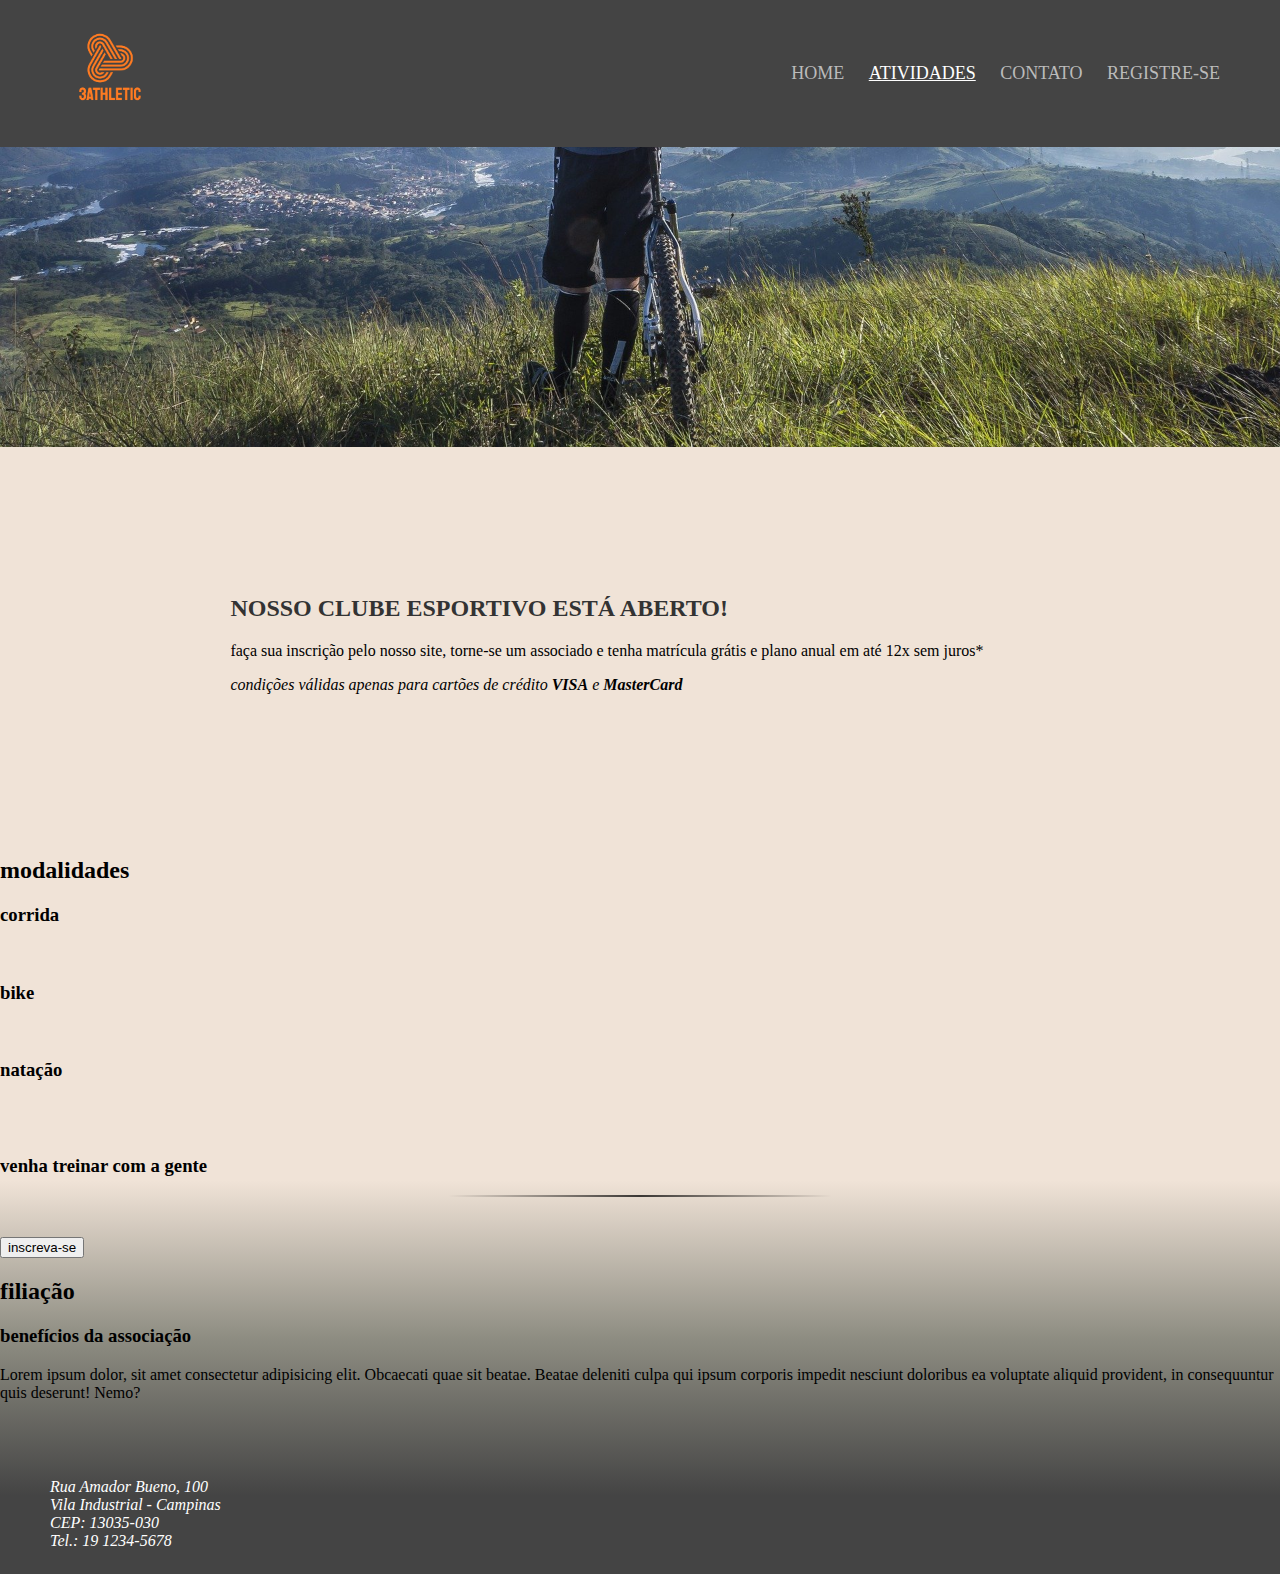
==== pages/atividades.html @ 6b450148 "commit V1" ====
<!DOCTYPE html>
<html lang="pr-br">

<head>
  <meta charset="UTF-8">
  <meta http-equiv="X-UA-Compatible" content="IE=edge">
  <meta name="viewport" content="width=device-width, initial-scale=1.0">
  <link rel="stylesheet" href="../css/index.css">
  <title>atividades</title>
</head>

<body id="pagina-atividades">
  <header>
    <h1>
      <img src="../images/logo_transparent.png" alt="logo da impresa">
    </h1>
    <nav>
      <ul>
        <li>
          <a href="../index.html">home</a>
        </li>
        <li>
          <a class="active" href="#">atividades</a>
        </li>
        <li>
          <a href="#">contato</a>
        </li>
        <li>
          <a href="#">registre-se</a>
        </li>
      </ul>
    </nav>
  </header>
  <section id="carousel">
    <img src="../images/bike/mtb5.jpg" alt="pagina atividades">
  </section>

  <main>
    <section>
      <h3>nosso clube esportivo está aberto!</h3>
      <p>faça sua inscrição pelo nosso site, torne-se um associado e tenha
        matrícula grátis e plano anual em até 12x sem juros*</p>
      <p>
        <em>condições válidas apenas para cartões de crédito
          <strong>VISA</strong> e <strong>MasterCard</strong></em>
      </p>
    </section>
  </main>

  <!-- div modalidades -->
  <div class="">
    <section>

      <h2>modalidades</h2>
      <article class="">
        <h3>corrida</h3>
        <img src="https://via.placeholder.com/150" alt="">
      </article>

      <article class="">
        <h3>bike</h3>
        <img src="https://via.placeholder.com/150" alt="">
      </article>

      <article class="">
        <h3>natação</h3>
        <img src="https://via.placeholder.com/150" alt="">
      </article>
    </section>
  </div>
  <!-- fim div modalidades -->
  <section>
    <aside class="">
      <img src="https://via.placeholder.com/250x350" alt="">
    </aside>

    <div class="">
      <h3>venha treinar com a gente</h3>
      <hr>
      <button type="button" name="inscreva-se">inscreva-se</button>
    </div>
  </section>

  <section>
    <article class="">
      <h2>filiação</h2>
      <h3>benefícios da associação</h3>
      <p>Lorem ipsum dolor, sit amet consectetur adipisicing elit. Obcaecati
        quae sit beatae. Beatae deleniti culpa qui ipsum corporis impedit nesciunt
        doloribus ea voluptate aliquid provident, in consequuntur quis deserunt!
        Nemo?</p>

      <div class="">
        <a href="#">
          <img src="https://via.placeholder.com/50" alt="">
        </a>
      </div>
    </article>

    <div class="">
      <img src="https://via.placeholder.com/200" alt="">
    </div>
  </section>
  <footer>
    <address class="">
      Rua Amador Bueno, 100 <br>
      Vila Industrial - Campinas <br>
      CEP: 13035-030 <br>
      Tel.: 19 1234-5678
    </address>
  </footer>
</body>

</html>
---- css/index.css ----
img {
  max-width: 100%;
}

body {
  margin: 0;
  padding: 0;
  background: rgb(240, 227, 215);
}

#pagina-atividades {
  background: rgb(226,225,202);
  background: linear-gradient(rgba(240,227,215,1) 75%, rgba(142,141,130,1) 85%, rgba(68,68,68,1) 95%);
}

header {
  position: sticky;
  top: 0;
  background: rgb(68, 68, 68);
  height: auto;
  padding: 0 50px;
  display: flex;
  justify-content: space-between;
  align-items: center;
}

header img {
  width: 120px;
}

nav li {
  display: inline;
  font-size: 18px
}

nav a {
  padding: 0 10px;
  text-decoration: none;
  color: #bbb;
  text-transform: uppercase;
  transition: all 0.5s;
}

nav a:hover {
  color: white;
  font-size: 19px!important;
  transition: all 0.5s;
}

nav a.active {
  text-decoration: underline;
  color: white;
}

nav a.active:hover {
  font-size: 18px!important;
}

#carousel {
  height: 300px
}

#carousel img{
  max-height: 100%;
  width: 100%;
  object-fit: cover;
  object-position: bottom;
}

main {
  background: #f0e3d7;
  padding: 10%;
}

main section {
  margin: 0 auto;
  width: 80%;
}

main h2,
main h3 {
  color: #333;
  text-transform: uppercase;
  font-size: 30px;
  margin: 20px 0;
}

main h3 {
  font-size: 24px;
}

hr {
  margin: 5px auto 40px;
  width: 30%;
  border: 0;
  height: 2px;
  background-image: linear-gradient(
      to right,
      rgba(255, 0, 255, 0),
      rgba(0, 0, 0, 0.75),
      rgba(255, 0, 255, 0)
    );
}

.atividades {
  display: flex;
  justify-content: space-around;
  gap: 50px;
}

.atividades div img {
  width: 100%;
  transition: all 0.3s;
}

.atividades div img:hover {
  transform: scale(1.05);
  transition: all 0.3s;
}

.saiba-mais {
  color: white;
  text-align: center;
  padding: 10px 20px;
  margin-top: 30px;
  font-size: 18px;
  border-radius: 7px;
  background-color: blue;
  border: solid 2px white;
  width: 150px;
  cursor: pointer;
  display: inline-block;
  transition: all 0.5s;
}

.saiba-mais:hover {
  color: blue;
  background: white;
  border: solid 2px blue;
  transition: all 0.5s;
}

footer {
  height: 120px;
  padding: 0 50px;
  display: flex;
  align-items: center;
}

footer.no_gradient {
  background: #444;
}

footer address {
  color: white;
}
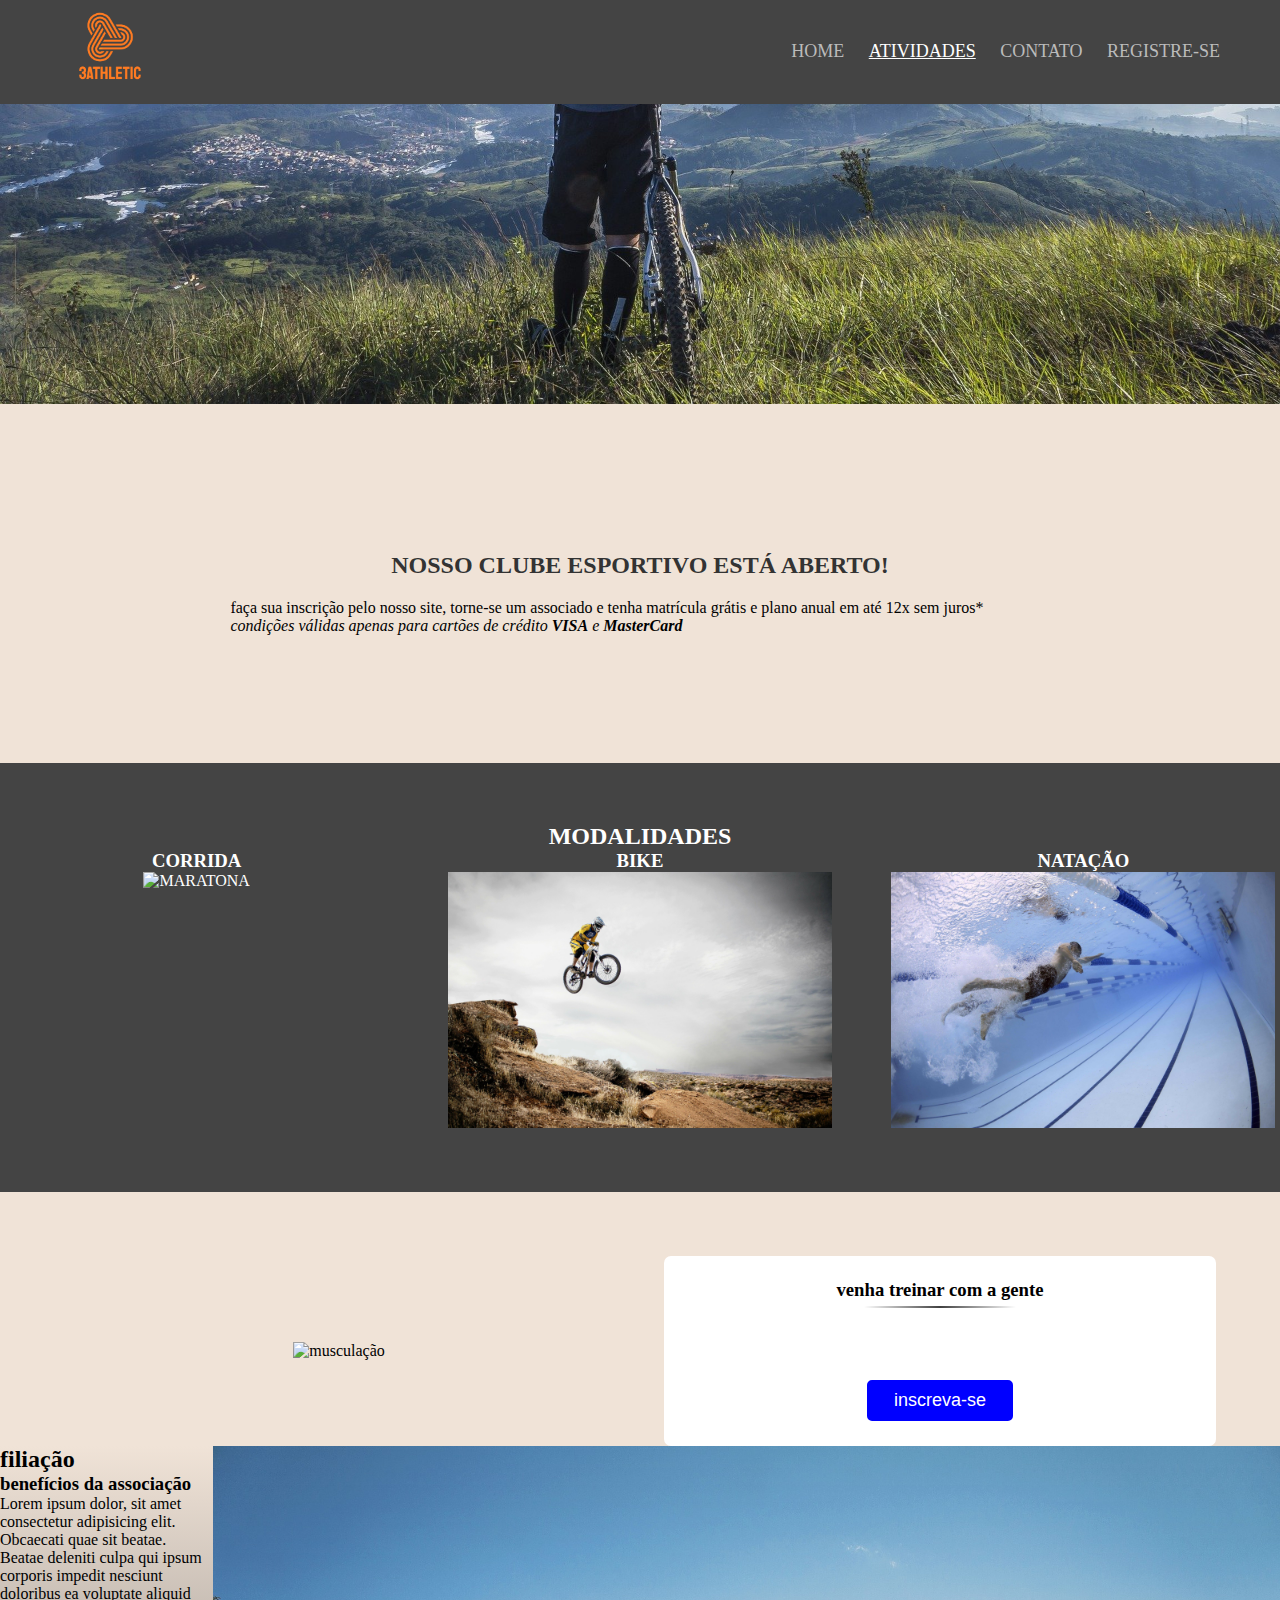
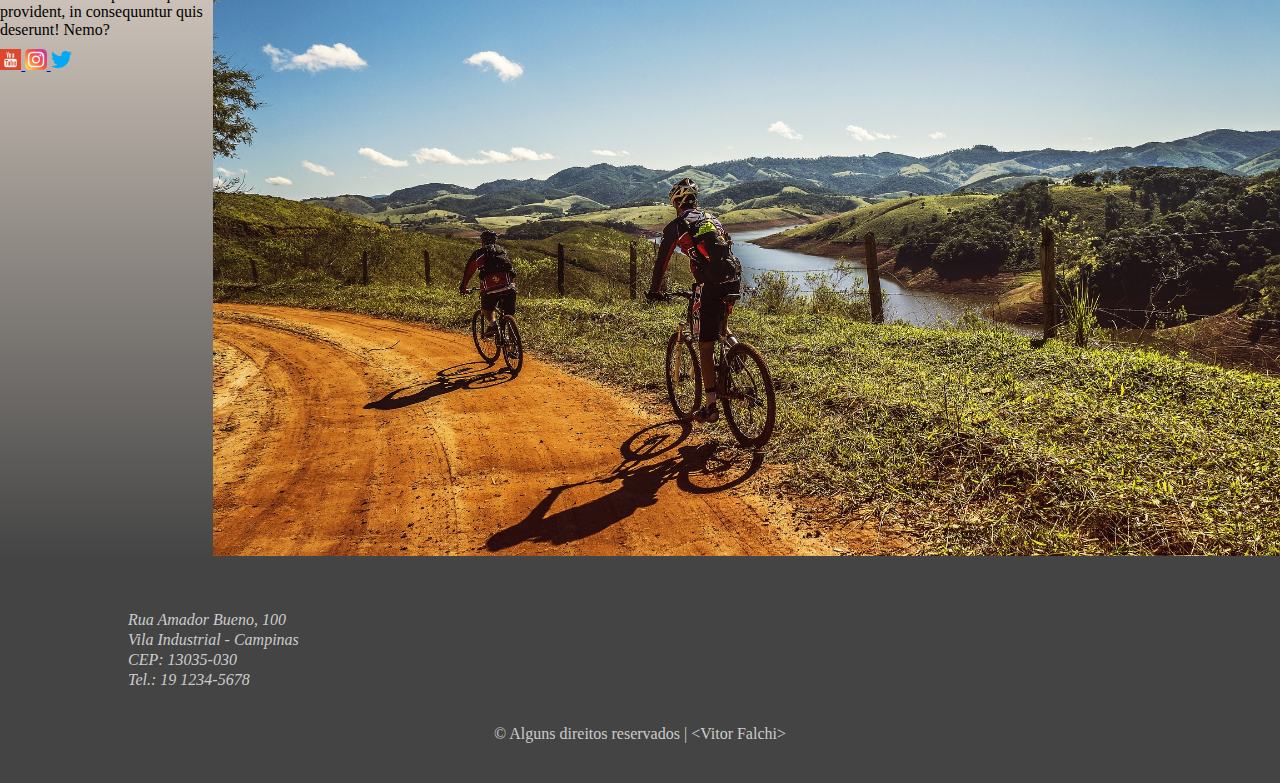
==== commit e4f06f90: "Aula - Sexta Feira" ====
--- a/pages/atividades.html
+++ b/pages/atividades.html
@@ -9,7 +9,7 @@
   <title>atividades</title>
 </head>
 
-<body id="pagina-atividades">
+<body>
   <header>
     <h1>
       <img src="../images/logo_transparent.png" alt="logo da impresa">
@@ -48,41 +48,41 @@
   </main>
 
   <!-- div modalidades -->
-  <div class="">
-    <section>
+  <div class="atividades-container">
+    <h2>modalidades</h2>
+    <section class="atividades">
 
-      <h2>modalidades</h2>
-      <article class="">
+      <article>
         <h3>corrida</h3>
-        <img src="https://via.placeholder.com/150" alt="">
+        <img src="../images/run/maratona.jpg" alt="maratona">
       </article>
 
-      <article class="">
+      <article>
         <h3>bike</h3>
-        <img src="https://via.placeholder.com/150" alt="">
+        <img src="../images/bike/mtb1.jpg" alt="MTB">
       </article>
 
-      <article class="">
+      <article>
         <h3>natação</h3>
-        <img src="https://via.placeholder.com/150" alt="">
+        <img src="../images/aqua/natacao1.jpg" alt="natação">
       </article>
     </section>
   </div>
   <!-- fim div modalidades -->
-  <section>
-    <aside class="">
-      <img src="https://via.placeholder.com/250x350" alt="">
+  <section class="faca-parte">
+    <aside>
+      <img src="../images/musculacao1.jpg" alt="musculação">
     </aside>
 
-    <div class="">
+    <div class="faca-parte-cta">
       <h3>venha treinar com a gente</h3>
       <hr>
-      <button type="button" name="inscreva-se">inscreva-se</button>
+      <button class="saiba-mais" type="button" name="inscreva-se">inscreva-se</button>
     </div>
   </section>
 
-  <section>
-    <article class="">
+  <section class="filiacao">
+    <article>
       <h2>filiação</h2>
       <h3>benefícios da associação</h3>
       <p>Lorem ipsum dolor, sit amet consectetur adipisicing elit. Obcaecati
@@ -90,15 +90,21 @@
         doloribus ea voluptate aliquid provident, in consequuntur quis deserunt!
         Nemo?</p>
 
-      <div class="">
+      <div class="redes-sociais">
         <a href="#">
-          <img src="https://via.placeholder.com/50" alt="">
+          <img src="../images/icones/youtube.png" alt="canal youtube">
+        </a>
+        <a href="#">
+          <img src="../images/icones/instagram.png" alt="perfil instagram">
+        </a>
+        <a href="#">
+          <img src="../images/icones/twitter.png" alt="perfil twitter">
         </a>
       </div>
     </article>
 
-    <div class="">
-      <img src="https://via.placeholder.com/200" alt="">
+    <div>
+      <img src="../images/bike/mtb6.jpg" alt="bike">
     </div>
   </section>
   <footer>
@@ -108,6 +114,7 @@
       CEP: 13035-030 <br>
       Tel.: 19 1234-5678
     </address>
+    <p> &copy; Alguns direitos reservados | &lt;Vitor Falchi&gt;</p>
   </footer>
 </body>
 
--- a/css/index.css
+++ b/css/index.css
@@ -1,16 +1,17 @@
+*,
+*:before,
+*:after {
+  box-sizing: border-box;
+  margin: 0;
+  padding: 0;
+}
+
 img {
   max-width: 100%;
 }
 
 body {
-  margin: 0;
-  padding: 0;
   background: rgb(240, 227, 215);
-}
-
-#pagina-atividades {
-  background: rgb(226,225,202);
-  background: linear-gradient(rgba(240,227,215,1) 75%, rgba(142,141,130,1) 85%, rgba(68,68,68,1) 95%);
 }
 
 header {
@@ -22,6 +23,7 @@
   display: flex;
   justify-content: space-between;
   align-items: center;
+  z-index: 10;
 }
 
 header img {
@@ -43,7 +45,7 @@
 
 nav a:hover {
   color: white;
-  font-size: 19px!important;
+  font-size: 19px !important;
   transition: all 0.5s;
 }
 
@@ -53,14 +55,14 @@
 }
 
 nav a.active:hover {
-  font-size: 18px!important;
+  font-size: 18px !important;
 }
 
 #carousel {
   height: 300px
 }
 
-#carousel img{
+#carousel img {
   max-height: 100%;
   width: 100%;
   object-fit: cover;
@@ -81,6 +83,7 @@
 main h3 {
   color: #333;
   text-transform: uppercase;
+  text-align: center;
   font-size: 30px;
   margin: 20px 0;
 }
@@ -94,12 +97,18 @@
   width: 30%;
   border: 0;
   height: 2px;
-  background-image: linear-gradient(
-      to right,
+  background-image: linear-gradient(to right,
       rgba(255, 0, 255, 0),
       rgba(0, 0, 0, 0.75),
-      rgba(255, 0, 255, 0)
-    );
+      rgba(255, 0, 255, 0));
+}
+
+.atividades-container {
+  background: #444;
+  text-align: center;
+  color: #fff;
+  text-transform: uppercase;
+  padding: 60px 0;
 }
 
 .atividades {
@@ -108,14 +117,27 @@
   gap: 50px;
 }
 
-.atividades div img {
+.atividades div img,
+.atividades article img {
   width: 100%;
   transition: all 0.3s;
 }
 
-.atividades div img:hover {
+.atividades article {
+  width: 30%;
+}
+
+.atividades div img:hover,
+.atividades article img:hover {
   transform: scale(1.05);
   transition: all 0.3s;
+}
+
+.center {
+  margin: auto;
+  display: flex;
+  justify-content: center;
+  align-items: center;
 }
 
 .saiba-mais {
@@ -140,17 +162,125 @@
   transition: all 0.5s;
 }
 
+.empresa i {
+  font-size: 40px;
+  margin-bottom: 10px;
+}
+
+.empresa {
+  display: flex;
+  justify-content: space-between;
+  padding: 250px 10% 100px;
+  background-image: url(../images/crossfit1.jpg);
+  background-size: 110%;
+}
+
+.empresa article {
+  background: #ef7a2e;
+  border-radius: 10px;
+  border: solid #ccc 1px;
+  text-align: center;
+  margin: 0 10px;
+  padding: 30px 15px
+}
+
+.empresa p {
+  text-align: left;
+  margin-top: 10px;
+}
+
+.motivacao {
+  display: flex;
+  justify-content: center;
+  padding: 100px 0;
+}
+
+.motivacao div {
+  display: flex;
+  width: 50%;
+  justify-content: center;
+}
+
+.motivacao aside {
+  width: 50%;
+  padding: 0 5%;
+}
+
+.motivacao div img {
+  width: 60%;
+  object-fit: cover;
+}
+
+.motivacao h3 {
+  text-transform: uppercase;
+  font-size: 26px;
+}
+
+.motivacao p {
+  line-height: 22px;
+}
+
+.vantagem {
+  width: auto;
+}
+
 footer {
-  height: 120px;
-  padding: 0 50px;
+  background: #444;
+  color: #ccc;
+}
+
+footer address {
+  line-height: 20px;
+  padding: 50px 10% 20px;
+}
+
+footer p {
+  margin: 0;
+  margin-top: 15px;
+  text-align: center;
+  padding-bottom: 40px;
+}
+
+/* atividades.html */
+.faca-parte {
   display: flex;
   align-items: center;
-}
-
-footer.no_gradient {
-  background: #444;
-}
-
-footer address {
-  color: white;
-}
+  text-align: center;
+  gap: 50px;
+  padding: 5% 5% 0;
+}
+
+.faca-parte aside,
+.faca-parte div {
+  width: 50%;
+}
+
+.faca-parte-cta {
+  background: white;
+  border-radius: 7px;
+  border: #ccc;
+  padding: 2%;
+}
+
+.faca-parte-cta h3 {
+  font: 24px;
+  word-wrap: break-word;
+}
+
+.filiacao {
+  display: flex;
+  justify-content: space-around;
+  background-image: linear-gradient(to bottom,
+      rgb(240, 227, 215),
+      #444);
+}
+
+.filiacao article {
+  width: 30%;
+}
+
+.redes-sociais img {
+  width: 10%;
+  margin-top: 10px;
+  cursor: pointer;
+}
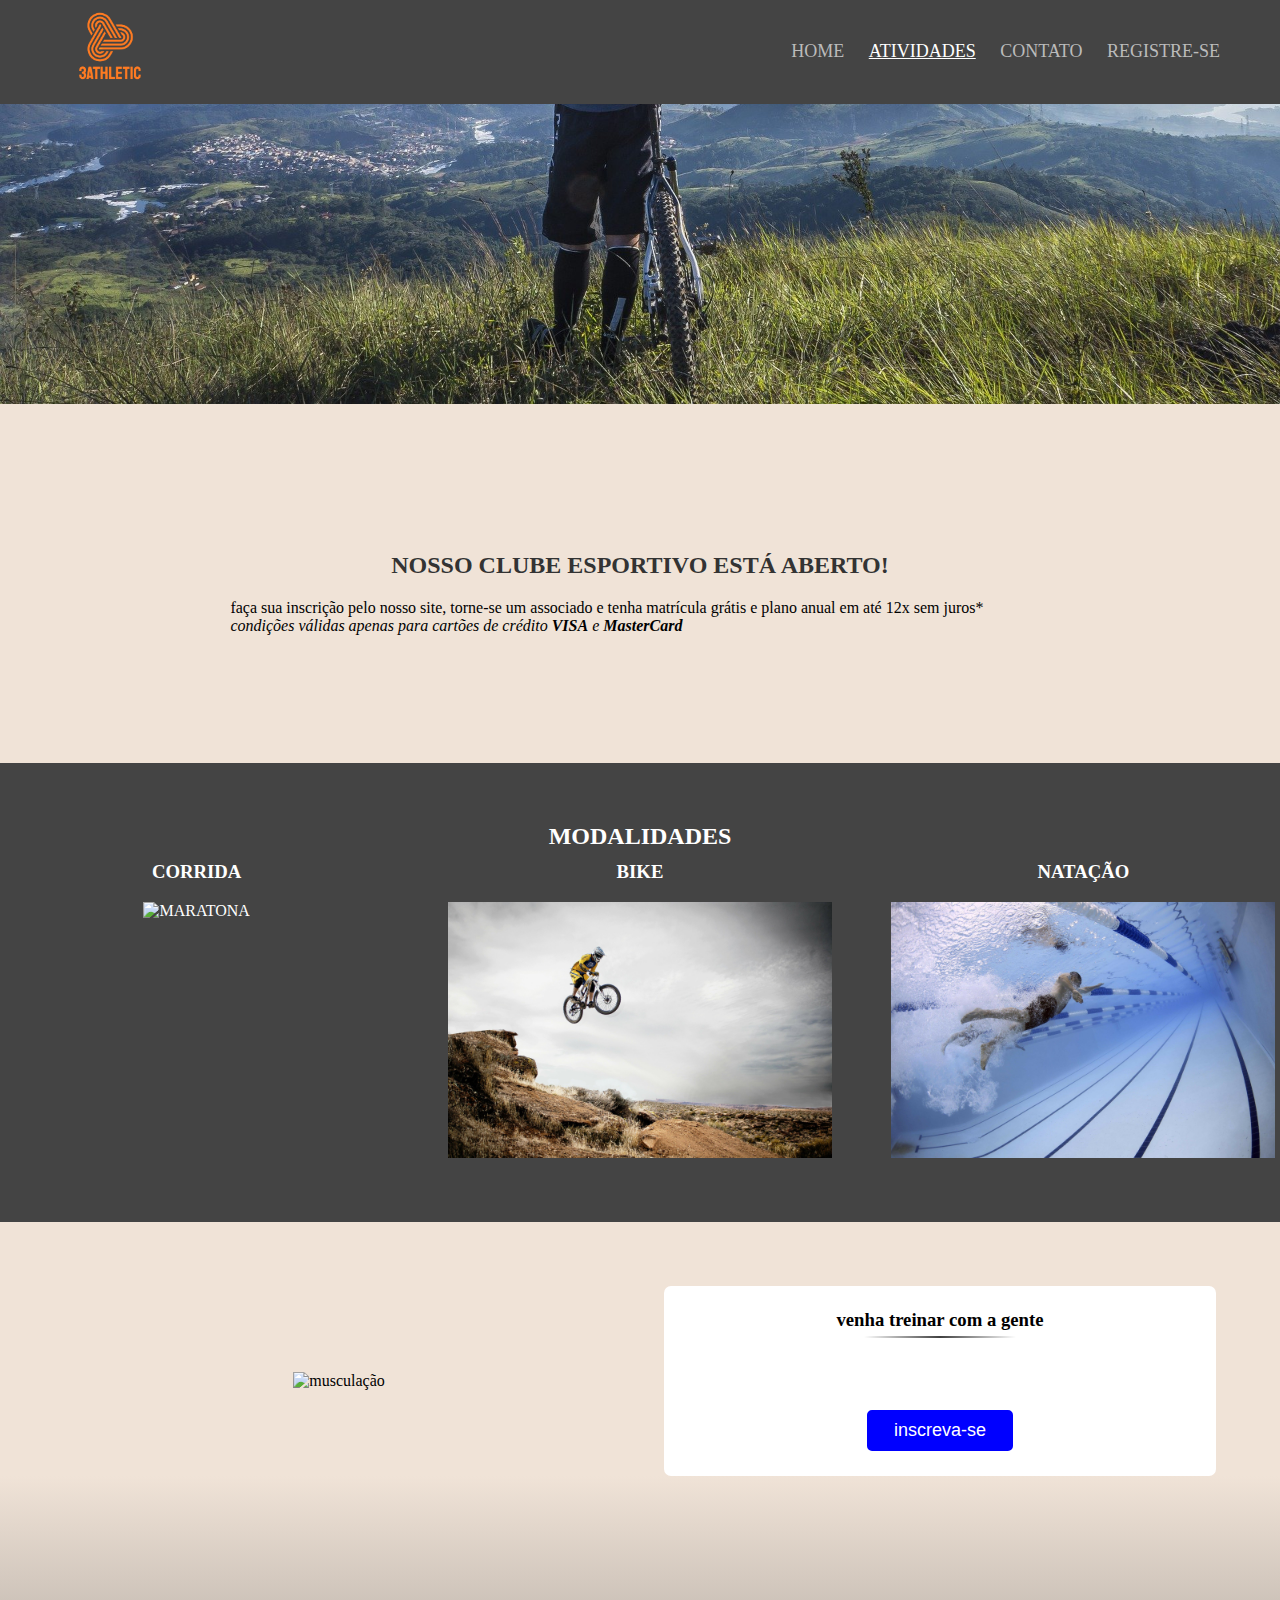
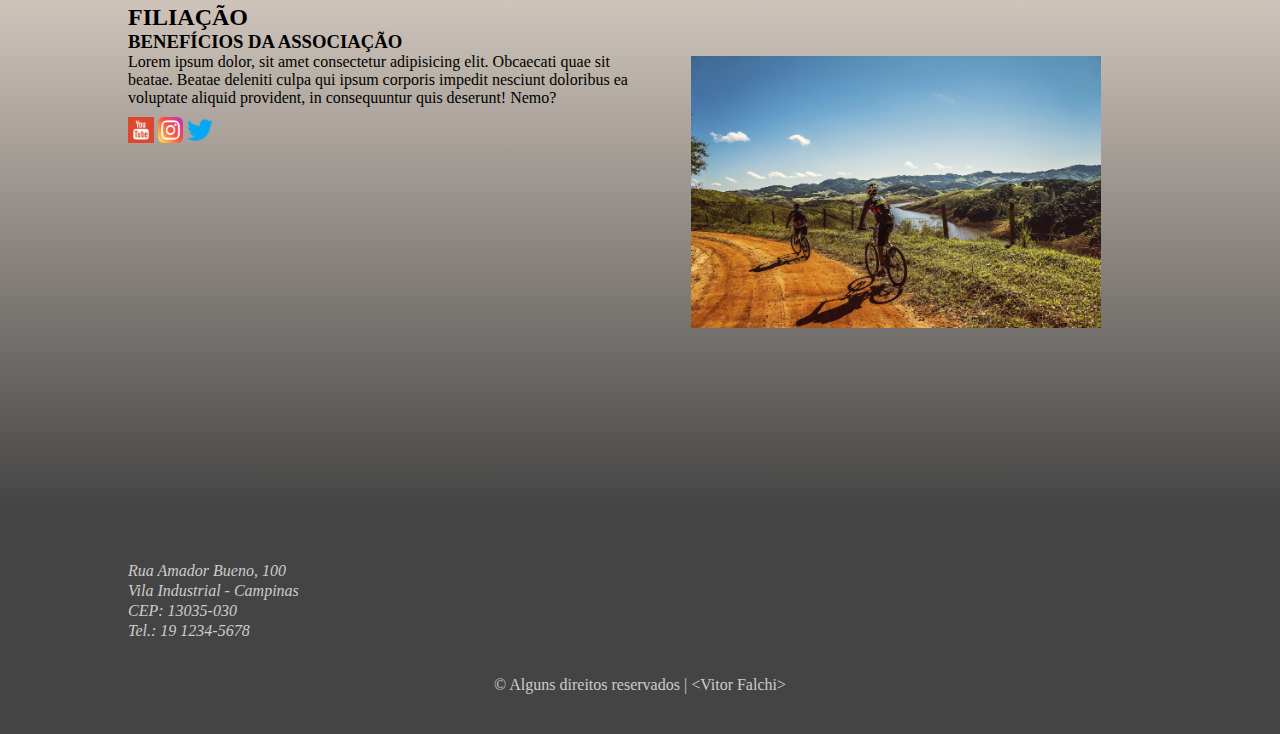
==== commit 23901eeb: "Aula - Segunda Feira - Segunda Semana" ====
--- a/pages/atividades.html
+++ b/pages/atividades.html
@@ -6,6 +6,7 @@
   <meta http-equiv="X-UA-Compatible" content="IE=edge">
   <meta name="viewport" content="width=device-width, initial-scale=1.0">
   <link rel="stylesheet" href="../css/index.css">
+  <link rel="stylesheet" href="../css/menu-mobile.css">
   <title>atividades</title>
 </head>
 
@@ -14,6 +15,11 @@
     <h1>
       <img src="../images/logo_transparent.png" alt="logo da impresa">
     </h1>
+
+    <input type="checkbox" id="control-nav">
+    <label for="control-nav" class="control-nav"></label>
+    <label for="control-nav" class="control-nav-close"></label>
+
     <nav>
       <ul>
         <li>
@@ -91,15 +97,9 @@
         Nemo?</p>
 
       <div class="redes-sociais">
-        <a href="#">
-          <img src="../images/icones/youtube.png" alt="canal youtube">
-        </a>
-        <a href="#">
-          <img src="../images/icones/instagram.png" alt="perfil instagram">
-        </a>
-        <a href="#">
-          <img src="../images/icones/twitter.png" alt="perfil twitter">
-        </a>
+        <a href="https://youtube.com" target="_blank"><img src="../images/icones/youtube.png" alt="canal youtube"></a>
+        <a href="https://instagram.com" target="_blank"><img src="../images/icones/instagram.png" alt="perfil instagram"></a>
+        <a href="https://twitter.com" target="_blank"><img src="../images/icones/twitter.png" alt="perfil twitter"></a>
       </div>
     </article>
 
--- a/css/index.css
+++ b/css/index.css
@@ -119,6 +119,7 @@
 
 .atividades div img,
 .atividades article img {
+  padding-top: 5%;
   width: 100%;
   transition: all 0.3s;
 }
@@ -131,6 +132,10 @@
 .atividades article img:hover {
   transform: scale(1.05);
   transition: all 0.3s;
+}
+
+.atividades article h3 {
+  padding-top: 3%;
 }
 
 .center {
@@ -242,6 +247,7 @@
 }
 
 /* atividades.html */
+
 .faca-parte {
   display: flex;
   align-items: center;
@@ -273,10 +279,21 @@
   background-image: linear-gradient(to bottom,
       rgb(240, 227, 215),
       #444);
-}
-
+      padding: 10%;
+}
+
+.filiacao div,
 .filiacao article {
-  width: 30%;
+  width: 50%;
+}
+
+.filiacao article+div img {
+  padding: 10%;
+}
+
+.filiacao h2,
+.filiacao h3 {
+  text-transform: uppercase;
 }
 
 .redes-sociais img {
@@ -284,3 +301,69 @@
   margin-top: 10px;
   cursor: pointer;
 }
+
+/* Telas abaixo de 930px */
+@media screen and (max-width: 930px) {
+  .atividades {
+    flex-direction: column;
+    width: 80%;
+    margin: 10% auto 5%;
+    align-items: center;
+  }
+
+  .atividades div {
+    margin-top: 5%;
+  }
+
+  .atividades article {
+    width: 50%;
+  }
+
+  .empresa {
+    background-image: none;
+    flex-direction: column;
+    margin: 0 auto;
+    max-width: 60%;
+    justify-content: center;
+  }
+
+  .empresa article {
+    text-align: center;
+  }
+
+  .empresa p {
+    max-width: 50%;
+    margin: auto;
+    padding-top: 10%;
+  }
+}
+
+@media screen and (max-width: 599px) {
+  #carousel {
+    height: 250px;
+  }
+
+  .faca-parte,
+  .filiacao {
+    flex-direction: column;
+  }
+
+  .filiacao {
+    padding: 10% 0;
+    justify-content: center;
+  }
+
+  .filiacao article,
+  .filiacao div {
+    width: 75%;
+    margin: auto;
+  }
+
+  .filiacao article+div img {
+    padding: 5%;
+  }
+
+  .redes-sociais {
+    text-align: center;
+  }
+}
--- a/css/menu-mobile.css
+++ b/css/menu-mobile.css
@@ -0,0 +1,38 @@
+input#control-nav {
+  visibility: hidden;
+  opacity: 0;
+}
+
+@media screen and (max-width: 599px) {
+  header .control-nav {
+    position: absolute;
+    right: 20px;
+    top: 40;
+    display: block;
+    width: 30px;
+    padding: 5px 0;
+    border: solid #fff;
+    border-width: 3px 0;
+    cursor: pointer;
+    z-index: 3;
+  }
+
+  header .control-nav:before {
+    background: #fff;
+    display: block;
+    height: 2px;
+    content: '';
+  }
+
+  header.control-nav-close {
+    position: fixed;
+    top: 0;
+    bottom: 0;
+    right: 0;
+    left: 0;
+    display: block;
+    z-index: 1;
+    background: rgba(0,0,0,0.4);
+    transform: translate(100%, 0);
+  }
+}
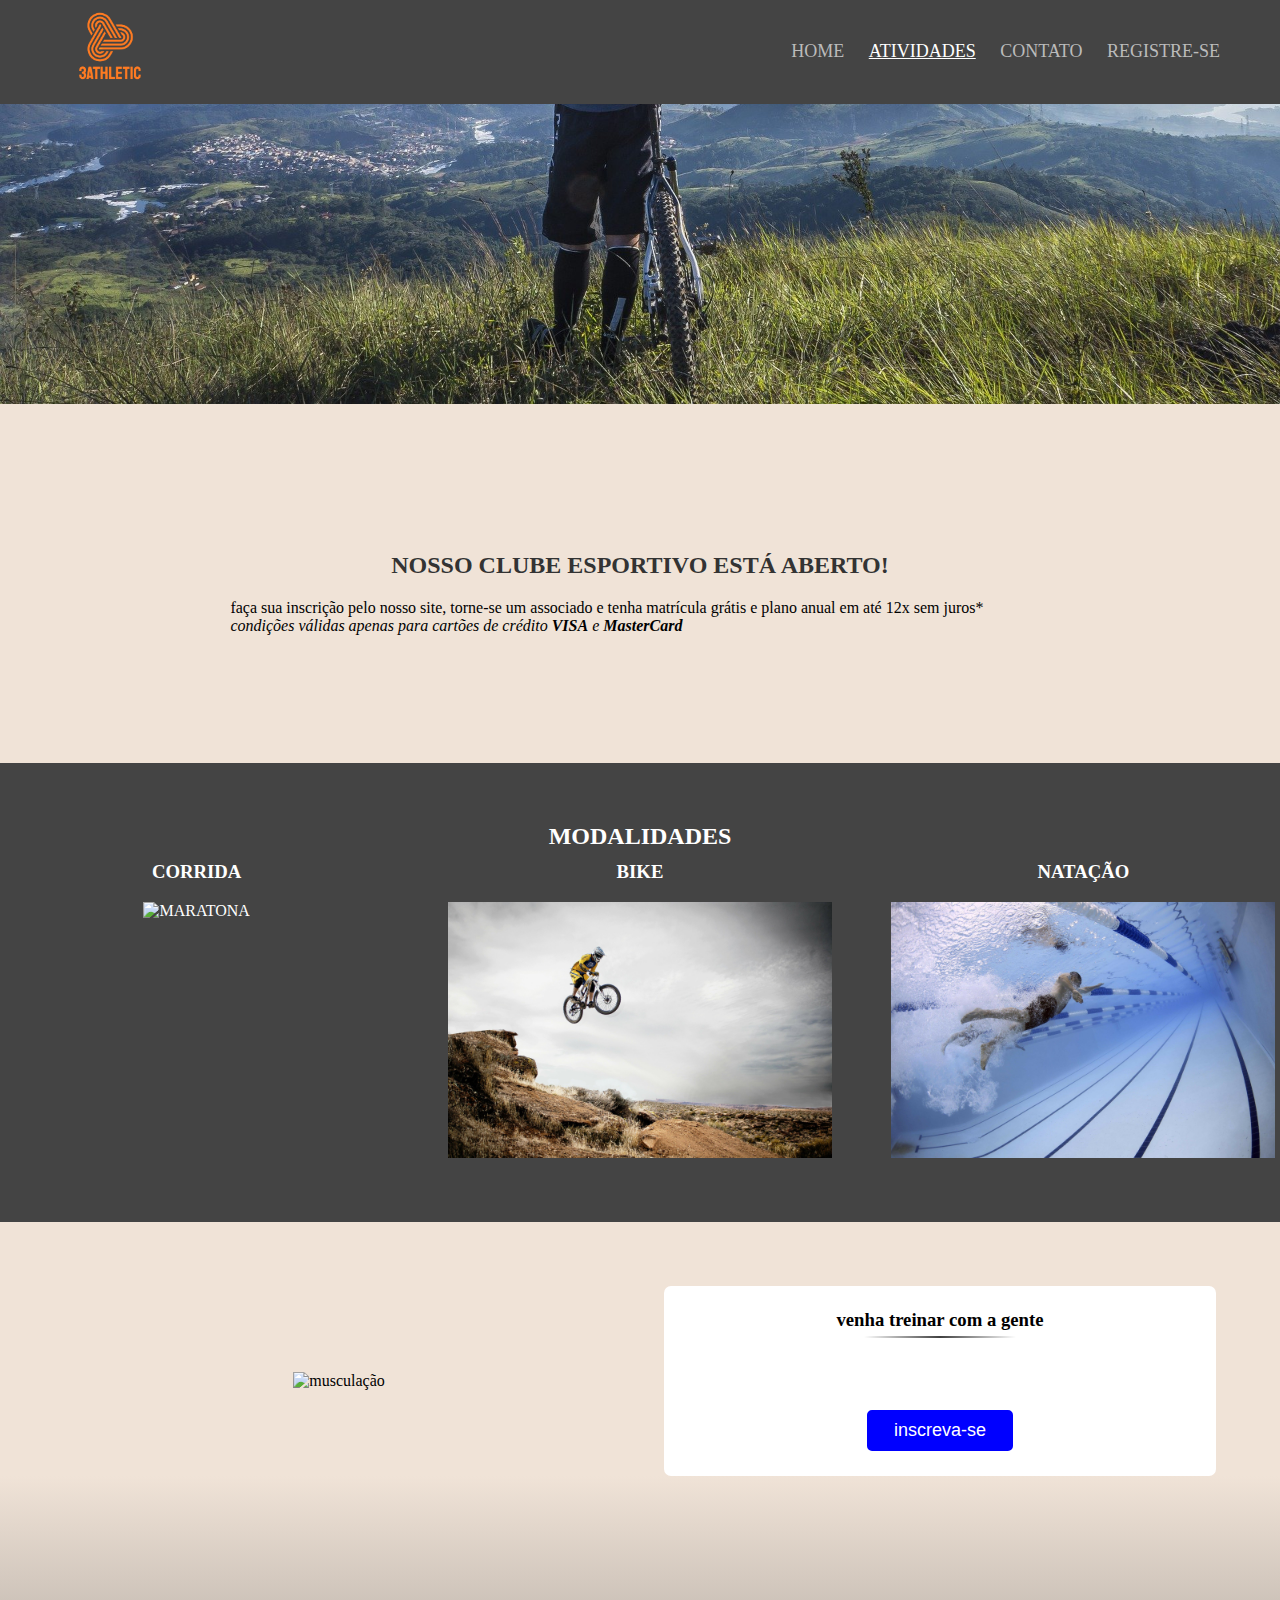
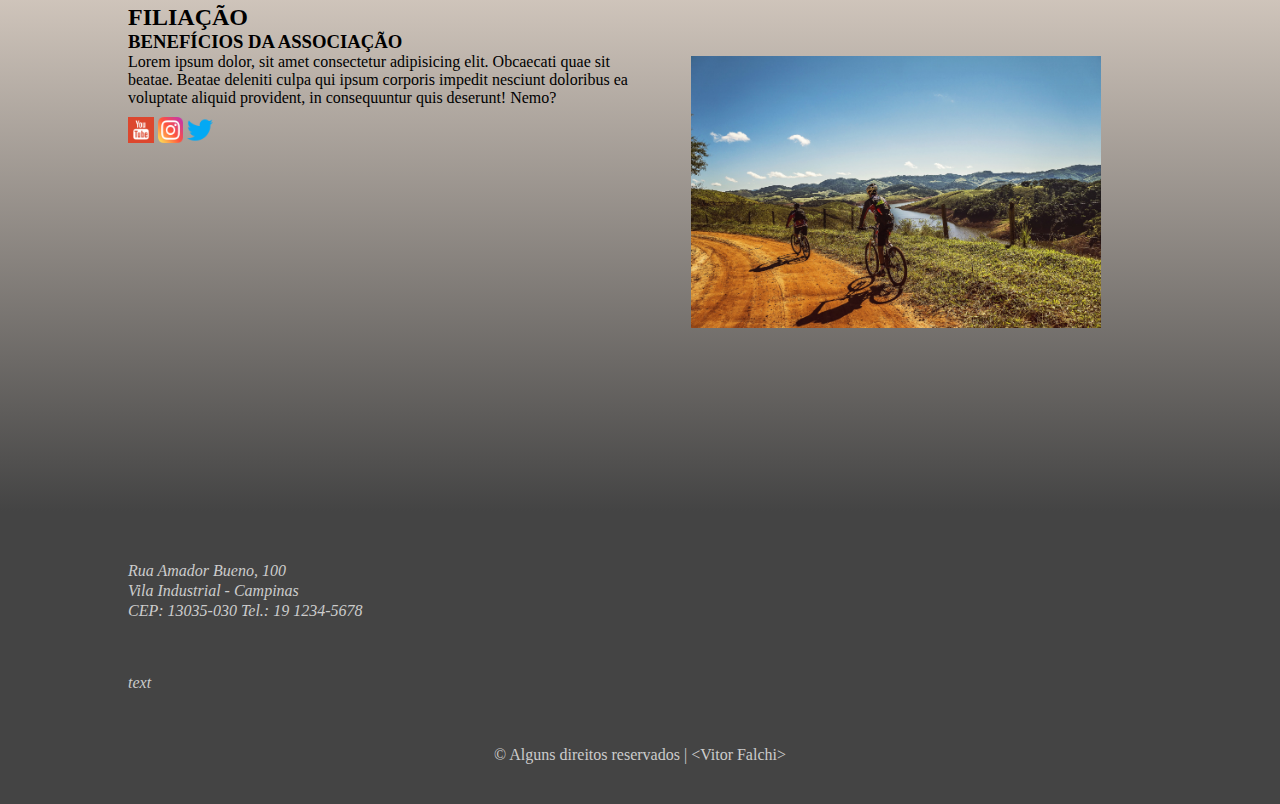
==== commit 043c76a9: "Aula - Terça Feira - Segunda Semana" ====
--- a/pages/atividades.html
+++ b/pages/atividades.html
@@ -7,7 +7,6 @@
   <meta name="viewport" content="width=device-width, initial-scale=1.0">
   <link rel="stylesheet" href="../css/index.css">
   <link rel="stylesheet" href="../css/menu-mobile.css">
-  <title>atividades</title>
 </head>
 
 <body>
@@ -32,7 +31,7 @@
           <a href="#">contato</a>
         </li>
         <li>
-          <a href="#">registre-se</a>
+          <a href="registro.html">registre-se</a>
         </li>
       </ul>
     </nav>
@@ -111,11 +110,15 @@
     <address class="">
       Rua Amador Bueno, 100 <br>
       Vila Industrial - Campinas <br>
-      CEP: 13035-030 <br>
+      CEP: 13035-030
       Tel.: 19 1234-5678
+      <div id="clock">text</div>
     </address>
+    <br>
     <p> &copy; Alguns direitos reservados | &lt;Vitor Falchi&gt;</p>
   </footer>
+
+  <script src="../script/clock.js" charset="utf-8"></script>
 </body>
 
 </html>
--- a/css/index.css
+++ b/css/index.css
@@ -246,6 +246,10 @@
   padding-bottom: 40px;
 }
 
+#clock {
+  padding-top: 5%;
+}
+
 /* atividades.html */
 
 .faca-parte {
@@ -323,7 +327,7 @@
     background-image: none;
     flex-direction: column;
     margin: 0 auto;
-    max-width: 60%;
+    max-width: 70%;
     justify-content: center;
   }
 
@@ -366,4 +370,8 @@
   .redes-sociais {
     text-align: center;
   }
-}
+
+  .empresa {
+    max-width: 90%
+  }
+}
--- a/css/menu-mobile.css
+++ b/css/menu-mobile.css
@@ -3,7 +3,7 @@
   opacity: 0;
 }
 
-@media screen and (max-width: 599px) {
+@media screen and (max-width: 759px) {
   header .control-nav {
     position: absolute;
     right: 20px;
@@ -34,5 +34,51 @@
     z-index: 1;
     background: rgba(0,0,0,0.4);
     transform: translate(100%, 0);
+    transition: all 500ms ease;
+  }
+
+  header nav {
+    background-color: rgba(153, 153, 153, 0.9);
+    border-left: solid #777 2px;
+    margin-right: 250px;
+    overflow-x: auto;
+    padding-right: 10%;
+    position: fixed;
+    top: 0;
+    right: -250px;
+    bottom: 0;
+    z-index: 2;
+    transform: translate(100%, 0);
+  }
+
+  nav ul {
+    display: block;
+  }
+
+  nav {
+    display: flex;
+    flex-direction: column;
+    justify-content: flex-start;
+    padding: 80px 0 0 0;
+  }
+
+  nav a {
+    color: #ddd;
+  }
+
+  nav a:focus,
+  nav a:active {
+    color: white;
+  }
+
+  nav li a {
+    display: block;
+    line-height: 32px;
+    margin-right: 5px;
+  }
+
+  #control-nav:checked~.control-nav-close,
+  #control-nav:checked~nav {
+    transform: translate(0, 0);
   }
 }
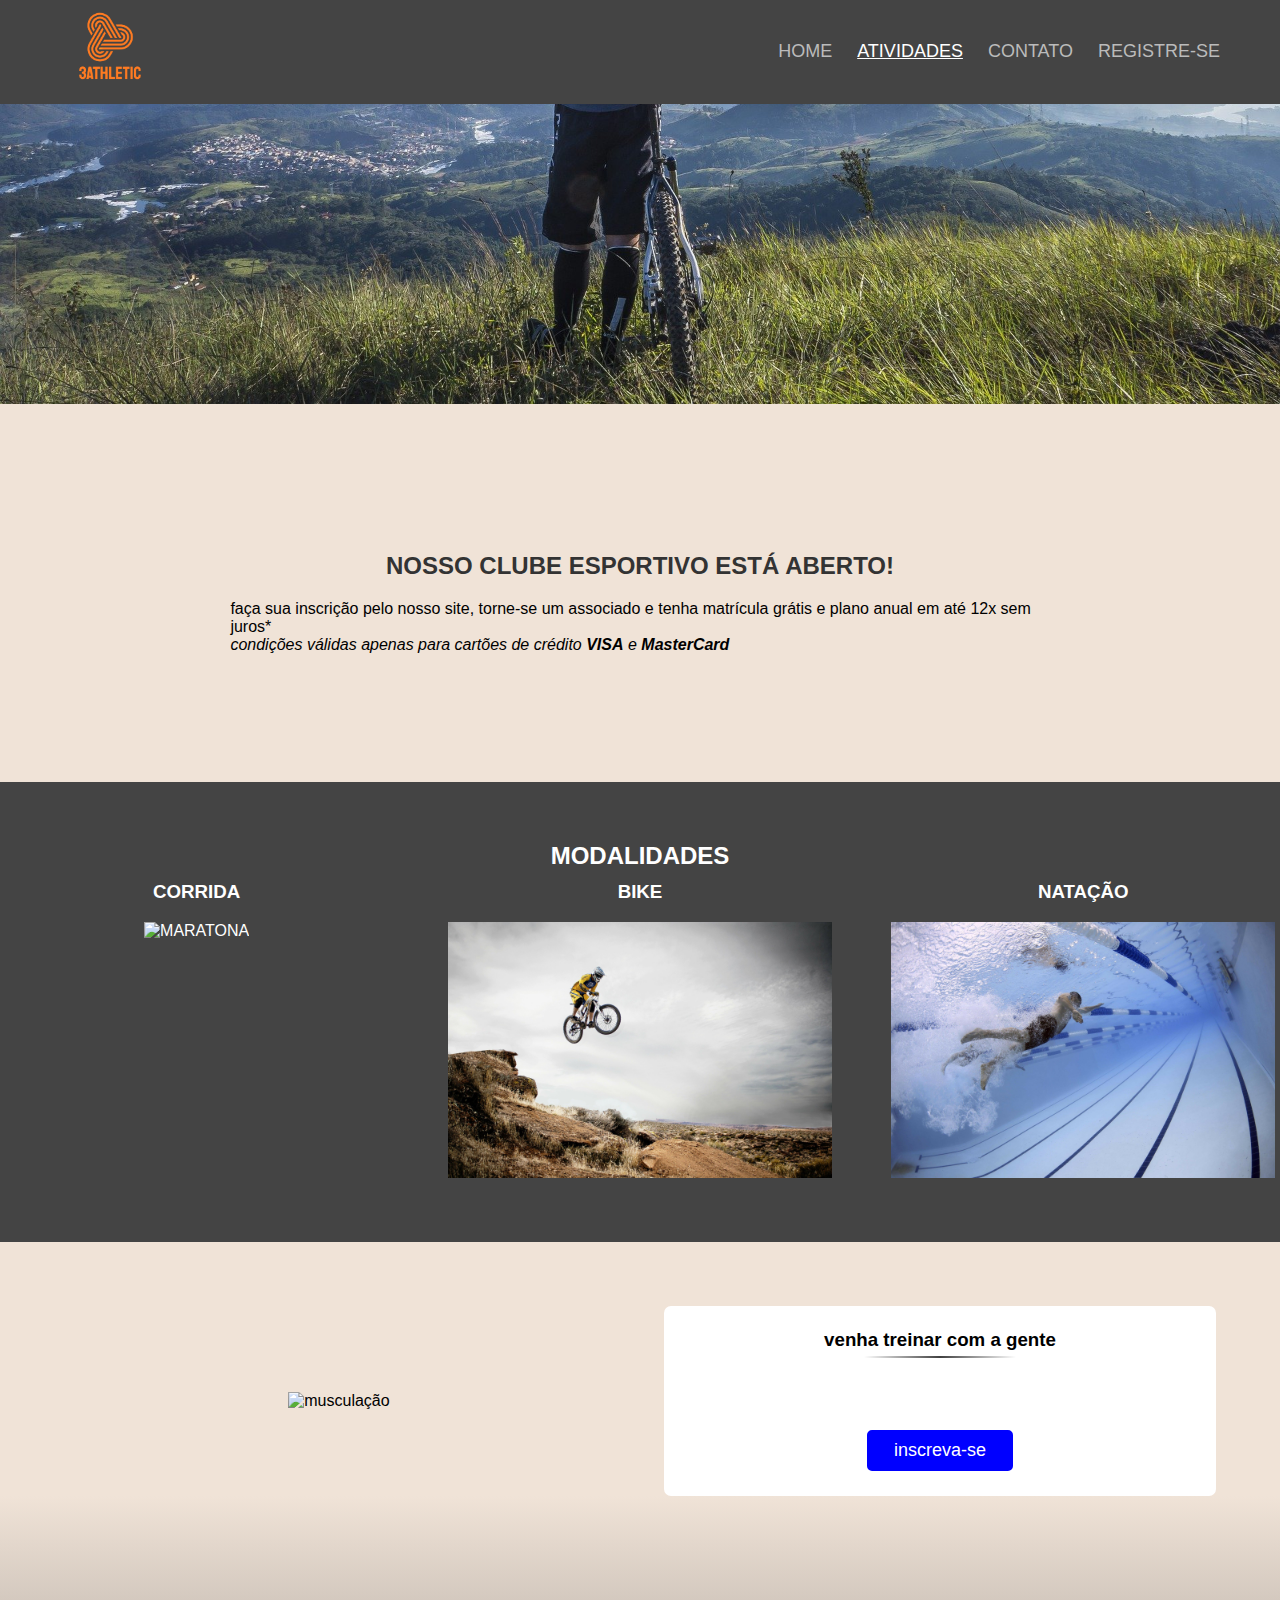
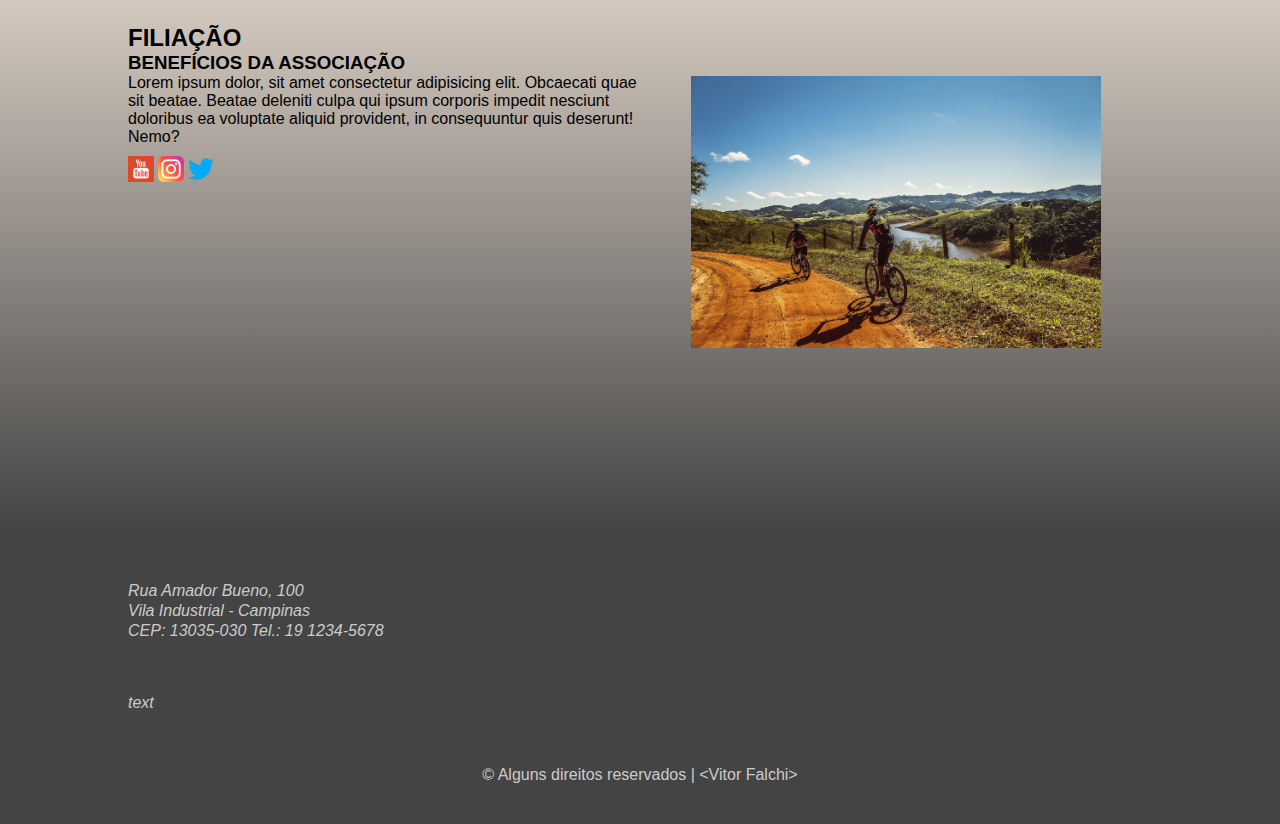
==== commit 6c2662c6: "Aula - Sexta Feira - Segunda Semana" ====
--- a/pages/atividades.html
+++ b/pages/atividades.html
@@ -28,7 +28,7 @@
           <a class="active" href="#">atividades</a>
         </li>
         <li>
-          <a href="#">contato</a>
+          <a href="contato.html">contato</a>
         </li>
         <li>
           <a href="registro.html">registre-se</a>
--- a/css/index.css
+++ b/css/index.css
@@ -4,6 +4,14 @@
   box-sizing: border-box;
   margin: 0;
   padding: 0;
+}
+
+@import url(
+  'https://fonts.googleapis.com/css2?family=Fjalla+One&family=Rubik+Glitch&display=swap'
+);
+
+html {
+  font-family: 'Fjalla One', sans-serif;
 }
 
 img {
@@ -306,6 +314,81 @@
   cursor: pointer;
 }
 
+.error {
+  color: red;
+}
+
+
+
+.form-container {
+  margin: 0 auto;
+  width: 80%;
+}
+
+
+
+#titulo {
+  font-size: 1.5rem;
+  margin: 20px 0;
+}
+
+
+
+#registro label,
+#registro input {
+  display: block;
+}
+
+#registro input {
+  margin-bottom: 15px;
+  border-radius: 5px;
+  height: 1.9rem;
+  width: 40rem;
+}
+
+#registro input:focus{
+  background: rgb(223, 222, 222);
+}
+
+.tabela-container {
+  width: 80%;
+  margin: 5% auto;
+}
+
+table {
+  margin: 5% auto 0;
+  min-width: 100%;
+  font-size: 1.3rem;
+  text-transform: uppercase;
+  text-align: center;
+  overflow-x: auto;
+  display: block;
+  border-collapse: collapse;
+}
+
+th {
+  background-color: cornflowerblue;
+}
+
+th,
+td {
+  padding: 0.5rem 1rem;
+  width: 25%;
+}
+
+td {
+  border: 1px solid black;
+}
+
+tr:nth-child(odd) {
+  background: lightcyan;
+}
+
+tr:nth-child(even) {
+  background-color: #ccc;
+}
+
+
 /* Telas abaixo de 930px */
 @media screen and (max-width: 930px) {
   .atividades {
@@ -340,6 +423,10 @@
     margin: auto;
     padding-top: 10%;
   }
+
+  #registro input {
+    width: 30rem;
+  }
 }
 
 @media screen and (max-width: 599px) {
@@ -374,4 +461,8 @@
   .empresa {
     max-width: 90%
   }
-}
+
+  #registro input {
+    width: 25rem;
+  }
+}
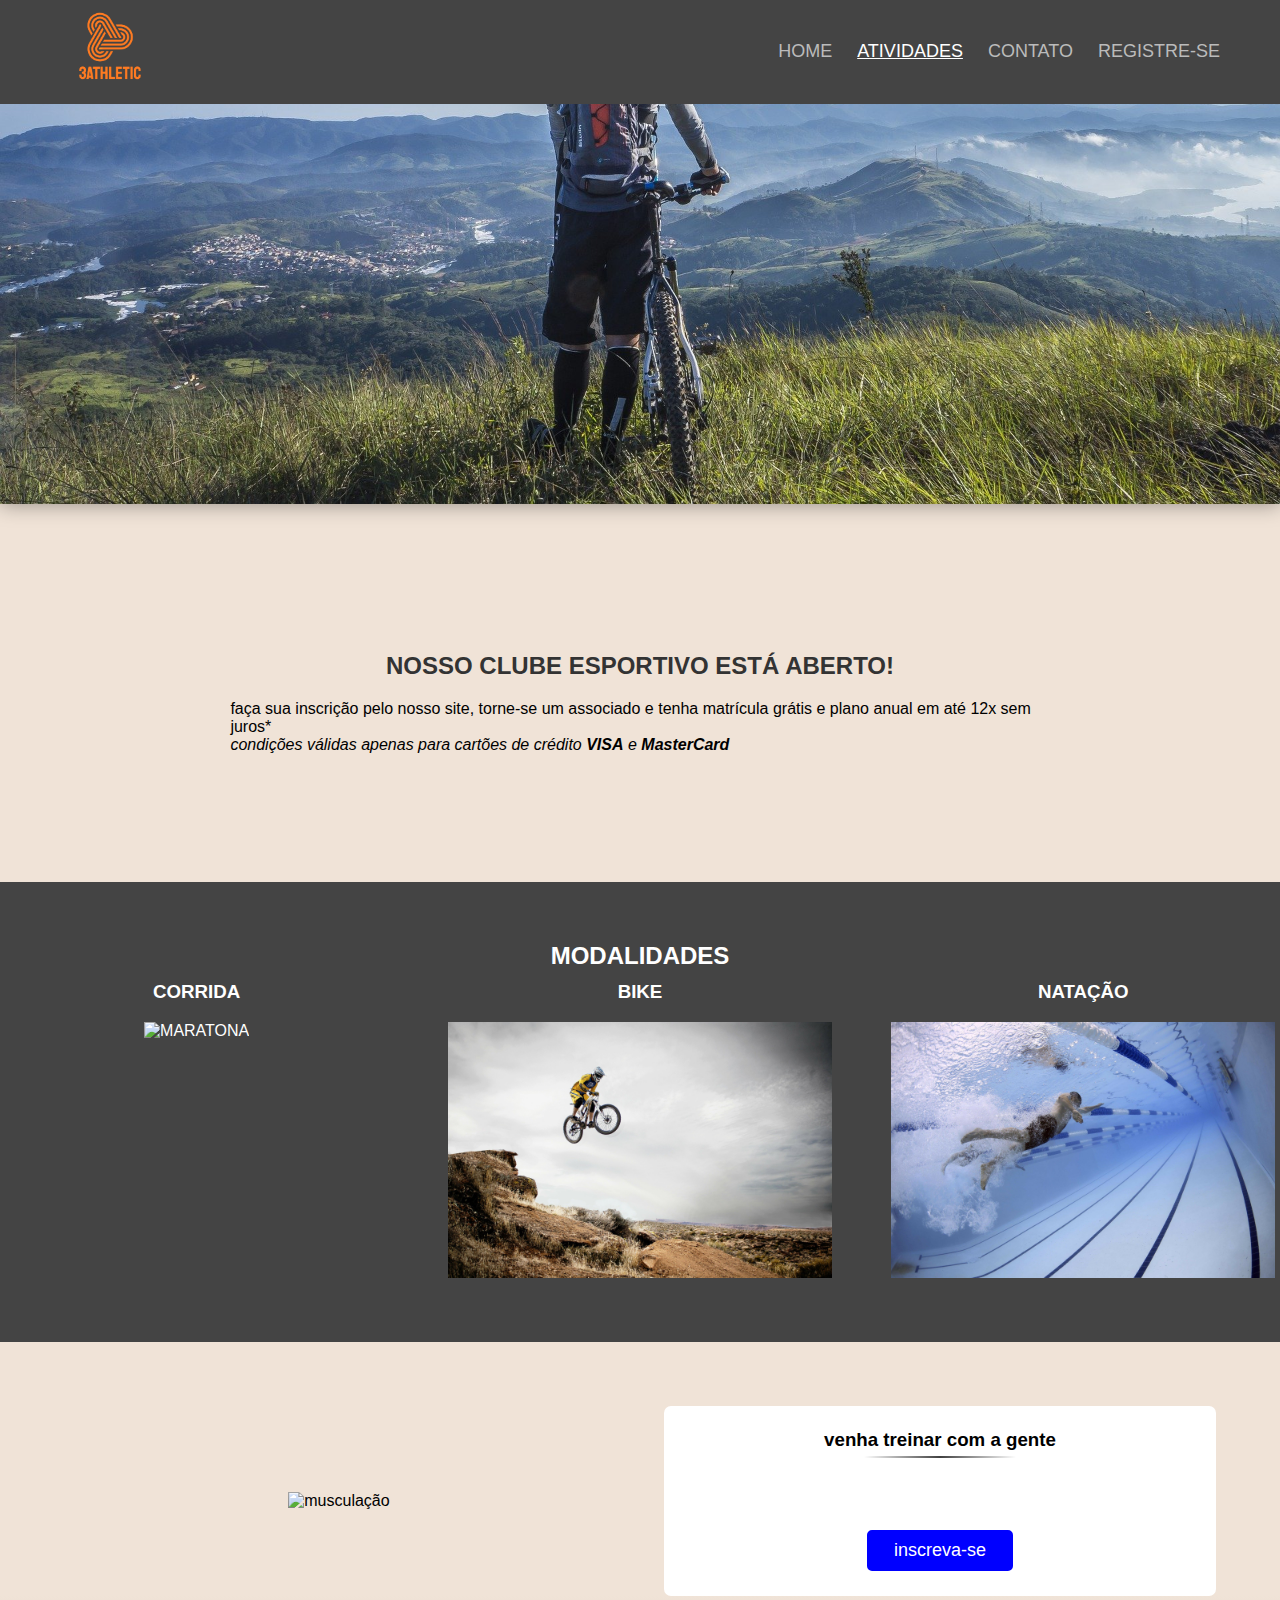
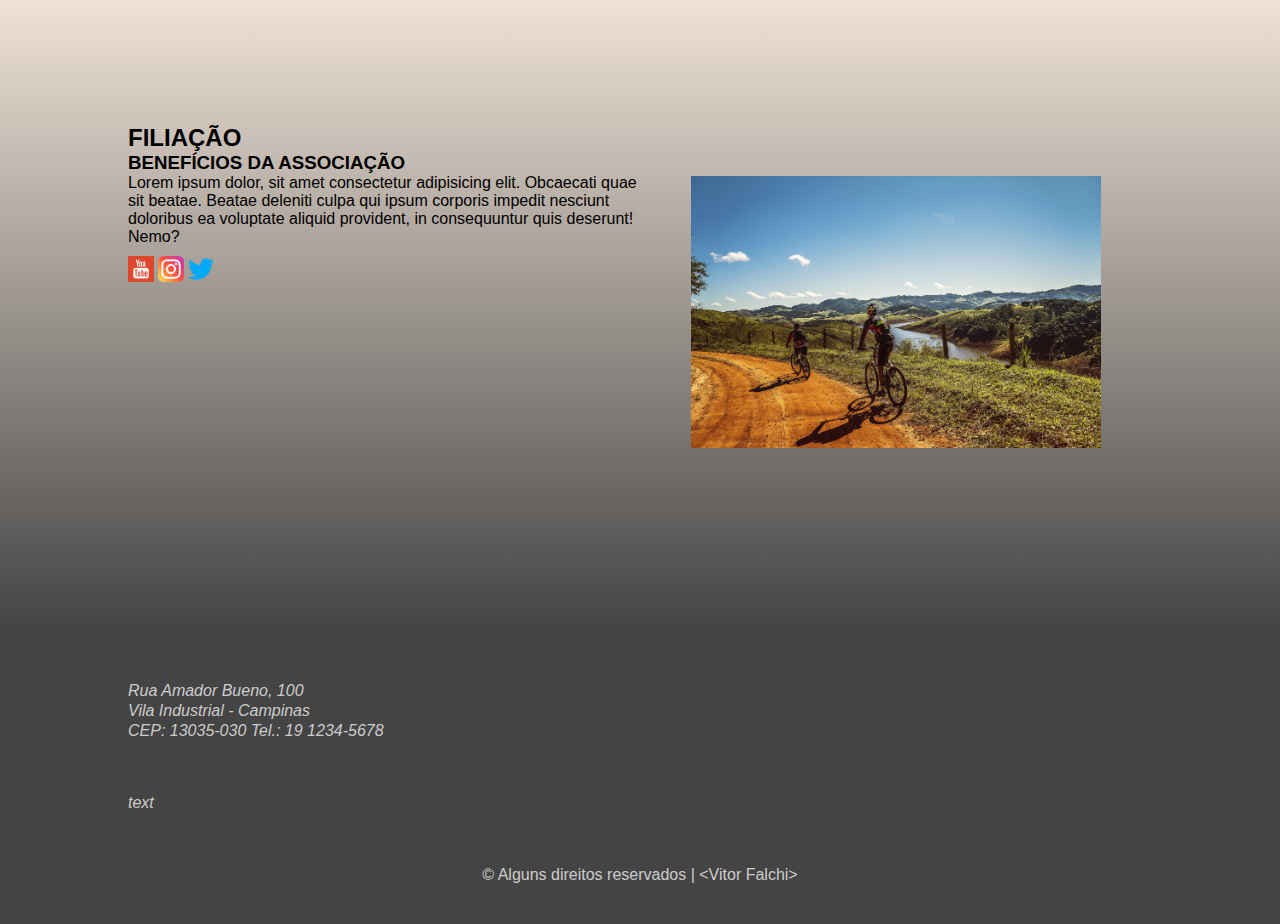
==== commit 209b7394: "Aula - Quinta Feira - Terceira Semana" ====
--- a/pages/atividades.html
+++ b/pages/atividades.html
@@ -5,8 +5,11 @@
   <meta charset="UTF-8">
   <meta http-equiv="X-UA-Compatible" content="IE=edge">
   <meta name="viewport" content="width=device-width, initial-scale=1.0">
+  <link rel="icon" type="image/x-icon" href="../images/favicon/favicon.ico">
   <link rel="stylesheet" href="../css/index.css">
   <link rel="stylesheet" href="../css/menu-mobile.css">
+  <link rel="stylesheet" href="../css/carousel.css">
+  <title>Atividades</title>
 </head>
 
 <body>
@@ -37,7 +40,10 @@
     </nav>
   </header>
   <section id="carousel">
-    <img src="../images/bike/mtb5.jpg" alt="pagina atividades">
+    <img src="../images/bike/mtb5.jpg" alt="mtb1">
+    <img src="../images/run/esteira1.jpg" alt="esteira1">
+    <img src="../images/crossfit2.jpg" alt="cross">
+    <img src="../images/bike/mtb6.jpg" alt="pagina atividades">
   </section>
 
   <main>
@@ -97,7 +103,8 @@
 
       <div class="redes-sociais">
         <a href="https://youtube.com" target="_blank"><img src="../images/icones/youtube.png" alt="canal youtube"></a>
-        <a href="https://instagram.com" target="_blank"><img src="../images/icones/instagram.png" alt="perfil instagram"></a>
+        <a href="https://instagram.com" target="_blank"><img src="../images/icones/instagram.png"
+            alt="perfil instagram"></a>
         <a href="https://twitter.com" target="_blank"><img src="../images/icones/twitter.png" alt="perfil twitter"></a>
       </div>
     </article>
@@ -119,6 +126,8 @@
   </footer>
 
   <script src="../script/clock.js" charset="utf-8"></script>
+  <script src="../script/jquery-3.6.0.min.js" charset="utf-8"></script>
+  <script src="../script/carousel.js" charset="utf-8"></script>
 </body>
 
-</html>
+</html>--- a/css/index.css
+++ b/css/index.css
@@ -6,8 +6,7 @@
   padding: 0;
 }
 
-@import url(
-  'https://fonts.googleapis.com/css2?family=Fjalla+One&family=Rubik+Glitch&display=swap'
+@import url('https://fonts.googleapis.com/css2?family=Fjalla+One&family=Rubik+Glitch&display=swap'
 );
 
 html {
@@ -291,7 +290,7 @@
   background-image: linear-gradient(to bottom,
       rgb(240, 227, 215),
       #444);
-      padding: 10%;
+  padding: 10%;
 }
 
 .filiacao div,
@@ -319,9 +318,10 @@
 }
 
 
-
-.form-container {
+#crud-title,
+.form-crud-container {
   margin: 0 auto;
+  padding-top: 2%;
   width: 80%;
 }
 
@@ -334,24 +334,24 @@
 
 
 
-#registro label,
-#registro input {
+#registro-container label,
+#registro-container input {
   display: block;
 }
 
-#registro input {
+#registro-container input {
   margin-bottom: 15px;
   border-radius: 5px;
   height: 1.9rem;
-  width: 40rem;
-}
-
-#registro input:focus{
+  width: 80%;
+}
+
+#registro-container input:focus {
   background: rgb(223, 222, 222);
 }
 
-.tabela-container {
-  width: 80%;
+.table-crud-container {
+  width: 90%;
   margin: 5% auto;
 }
 
@@ -423,10 +423,6 @@
     margin: auto;
     padding-top: 10%;
   }
-
-  #registro input {
-    width: 30rem;
-  }
 }
 
 @media screen and (max-width: 599px) {
@@ -461,8 +457,11 @@
   .empresa {
     max-width: 90%
   }
-
-  #registro input {
-    width: 25rem;
-  }
-}
+}
+
+/* registre-se */
+
+.form-button {
+  margin-top: 5px;
+  font-weight: bold;
+}--- a/css/menu-mobile.css
+++ b/css/menu-mobile.css
@@ -32,7 +32,7 @@
     left: 0;
     display: block;
     z-index: 1;
-    background: rgba(0,0,0,0.4);
+    background: rgba(0, 0, 0, 0.4);
     transform: translate(100%, 0);
     transition: all 500ms ease;
   }
@@ -81,4 +81,4 @@
   #control-nav:checked~nav {
     transform: translate(0, 0);
   }
-}
+}--- a/css/carousel.css
+++ b/css/carousel.css
@@ -0,0 +1,21 @@
+#carousel {
+    width: 100%;
+    box-shadow: 0 0 20px rgba(0, 0, 0, 0.4);
+    height: 400px;
+    margin: 0 auto;
+    position: relative;
+}
+
+#carousel>img {
+    position: absolute;
+    width: 100%;
+    height: 400px;
+    object-fit: cover;
+}
+
+@media screen and (max-width: 600px) {
+    #carousel,
+    #carousel>img {
+        height: 200px;
+    }
+}